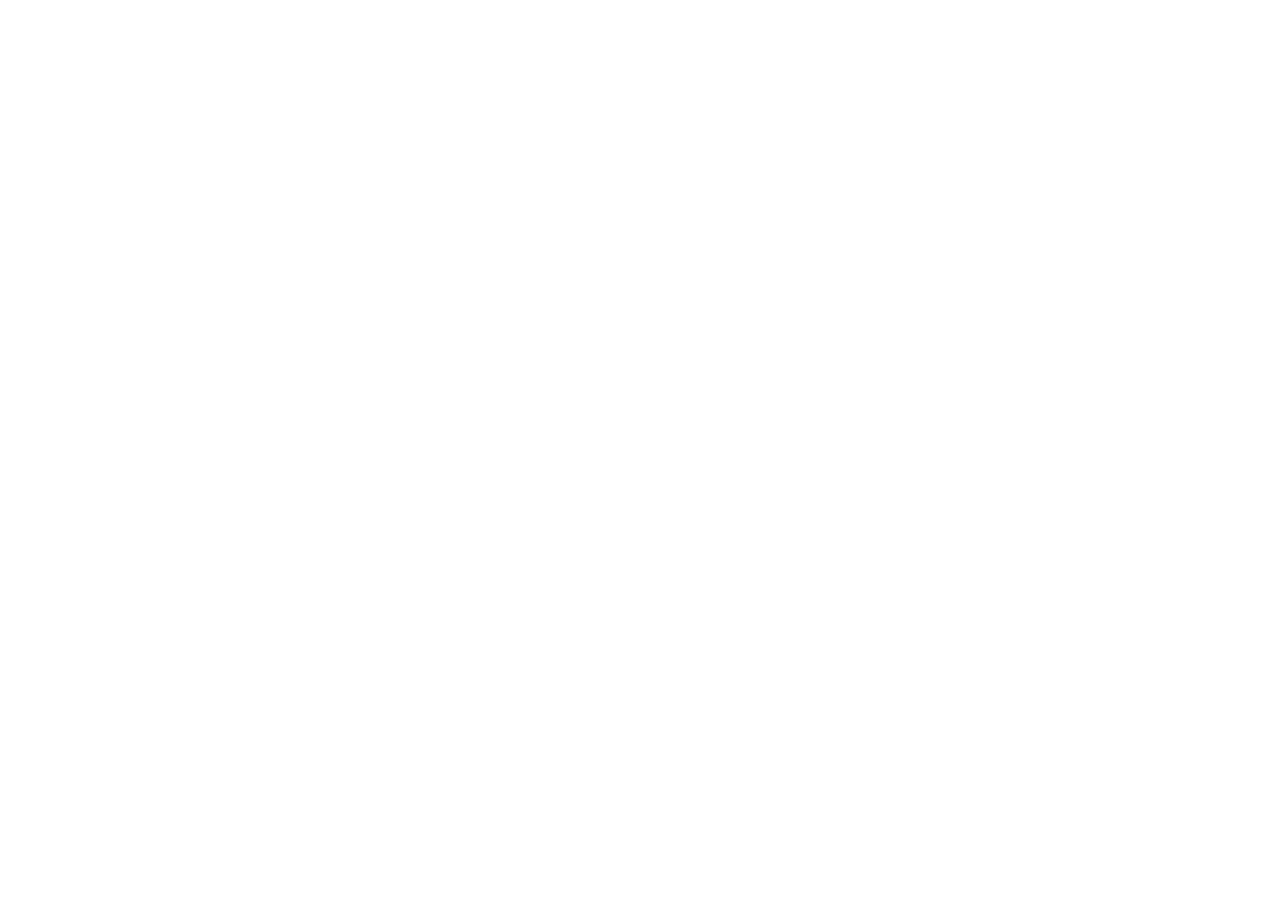
==== index.html @ dc635f48 "Iniciando a página principal" ====
<!DOCTYPE html>
<html lang="en">
<head>
    <meta charset="UTF-8">
    <meta http-equiv="X-UA-Compatible" content="IE=edge">
    <meta name="viewport" content="width=device-width, initial-scale=1.0">
    <link rel="shortcut icon" href="favicon.ico" type="image/x-icon">
    <title>Projeto Redes Sociais</title>
</head>
<body>
    
</body>
</html>
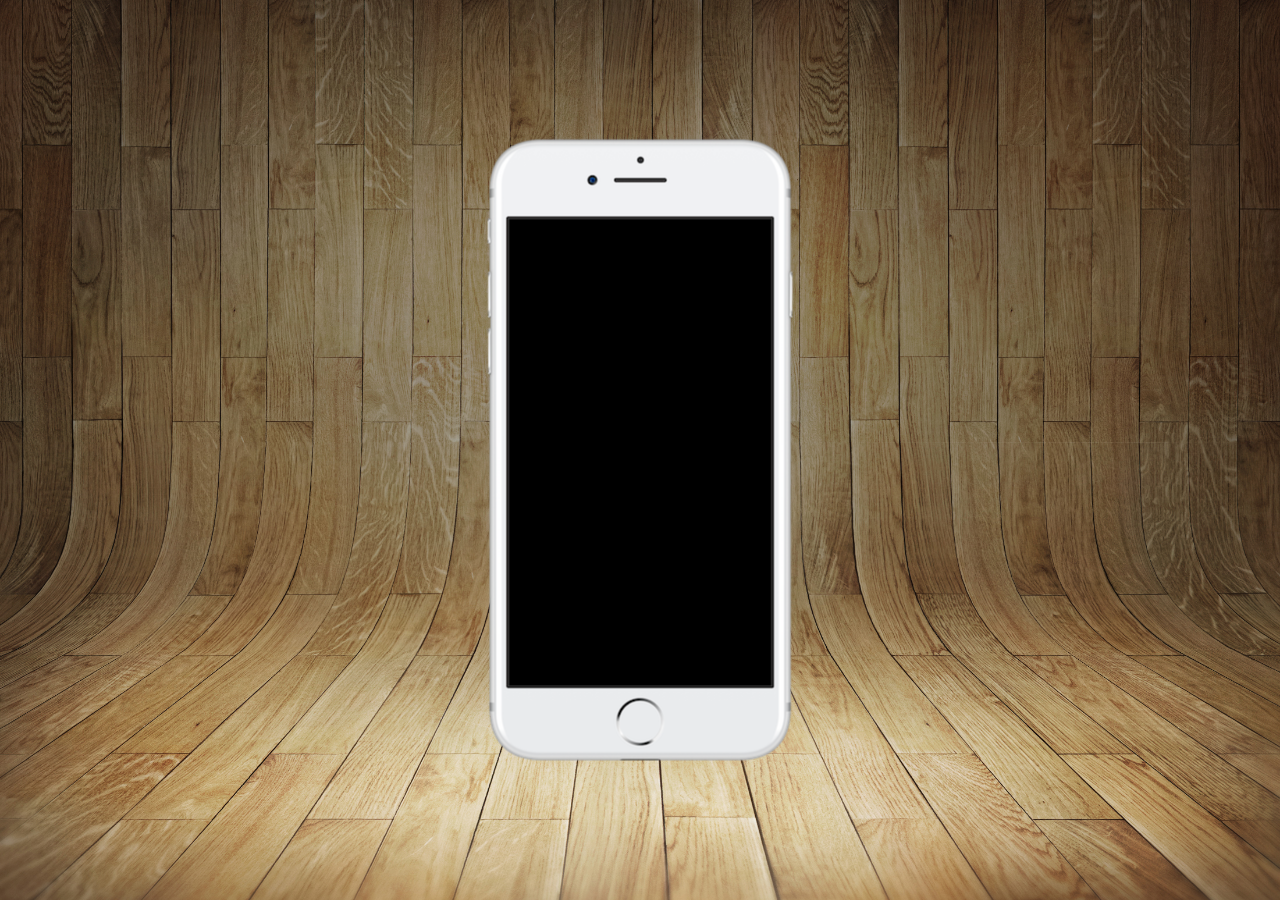
==== commit 54c80602: "CSS do celular e fundo feito." ====
--- a/index.html
+++ b/index.html
@@ -5,9 +5,18 @@
     <meta http-equiv="X-UA-Compatible" content="IE=edge">
     <meta name="viewport" content="width=device-width, initial-scale=1.0">
     <link rel="shortcut icon" href="favicon.ico" type="image/x-icon">
+    <link rel="stylesheet" href="estilos/style.css">
     <title>Projeto Redes Sociais</title>
 </head>
 <body>
-    
+    <main>
+        <section id="celular">
+
+        </section>
+
+        <section id="sociais">
+
+        </section>
+    </main>
 </body>
 </html>--- a/estilos/style.css
+++ b/estilos/style.css
@@ -0,0 +1,36 @@
+@charset "UTF-8";
+
+*{
+    margin: 0;
+    padding: 0;
+    font-family: Arial, Helvetica, sans-serif;
+}
+
+html,body{
+    height: 100vh;
+    width: 100vw;
+    background-color: black;
+}
+
+body{
+    background: url('../imagens/fundo-madeira.jpg') no-repeat top center;
+    background-size: cover;
+    background-attachment: fixed;
+}
+
+main{
+    height: 100vh;
+    position: relative;
+}
+
+section#celular{
+    height: 627px;
+    width: 311px;
+    background: url('../imagens/frame-iphone.png') no-repeat;
+    position: absolute;
+    top: 50%;
+    left: 50%;
+
+    transform: translate(-50%, -50%);
+}
+
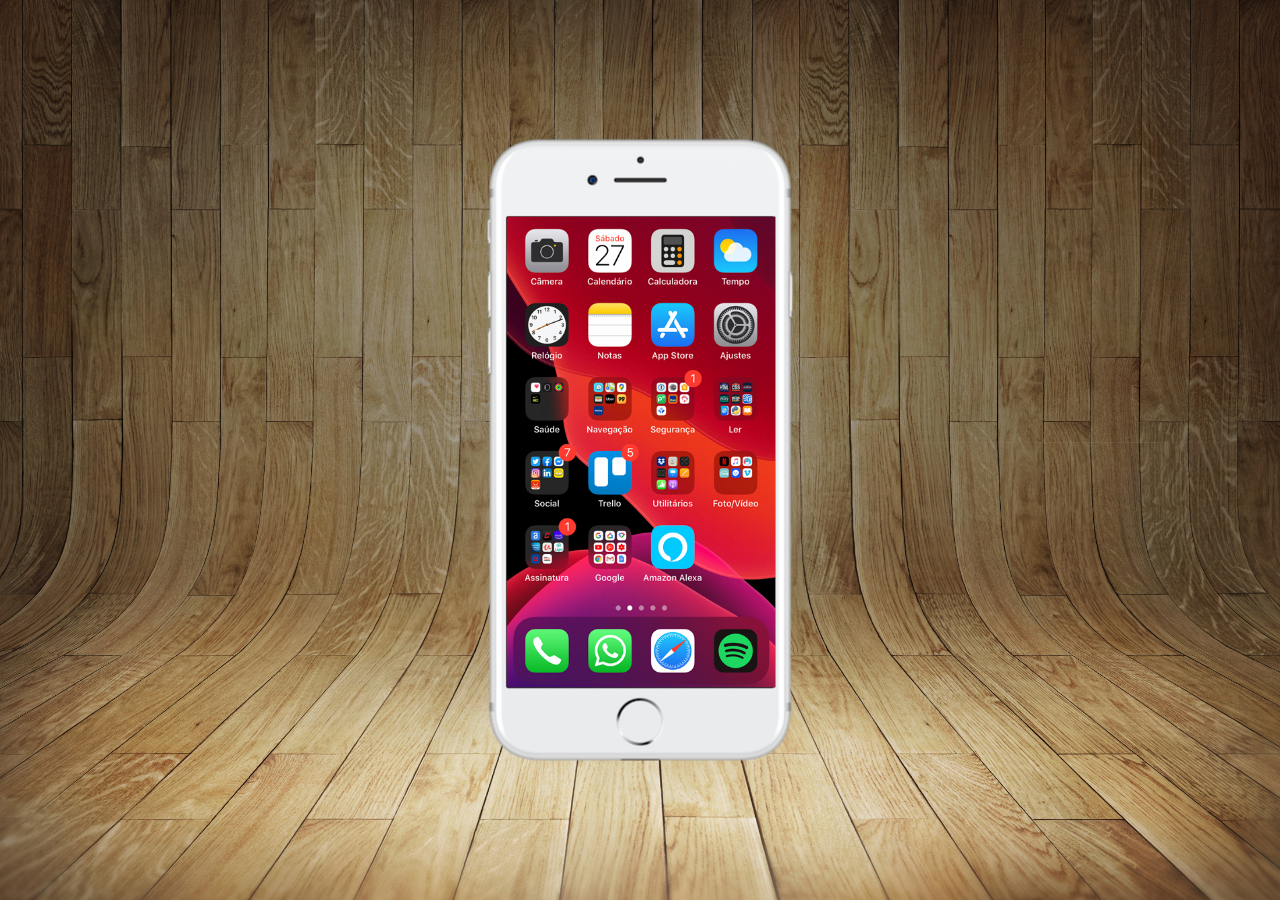
==== commit 1eba1b81: "Criando a tela de home do celular" ====
--- a/index.html
+++ b/index.html
@@ -11,7 +11,7 @@
 <body>
     <main>
         <section id="celular">
-
+            <iframe src="home.html" frameborder="0" name="tela" id="tela"></iframe>
         </section>
 
         <section id="sociais">
--- a/estilos/style.css
+++ b/estilos/style.css
@@ -34,3 +34,10 @@
     transform: translate(-50%, -50%);
 }
 
+iframe#tela{
+    position: relative;
+    top: 80px;
+    left: 22px;
+    width: 269px;
+    height: 471px;
+}
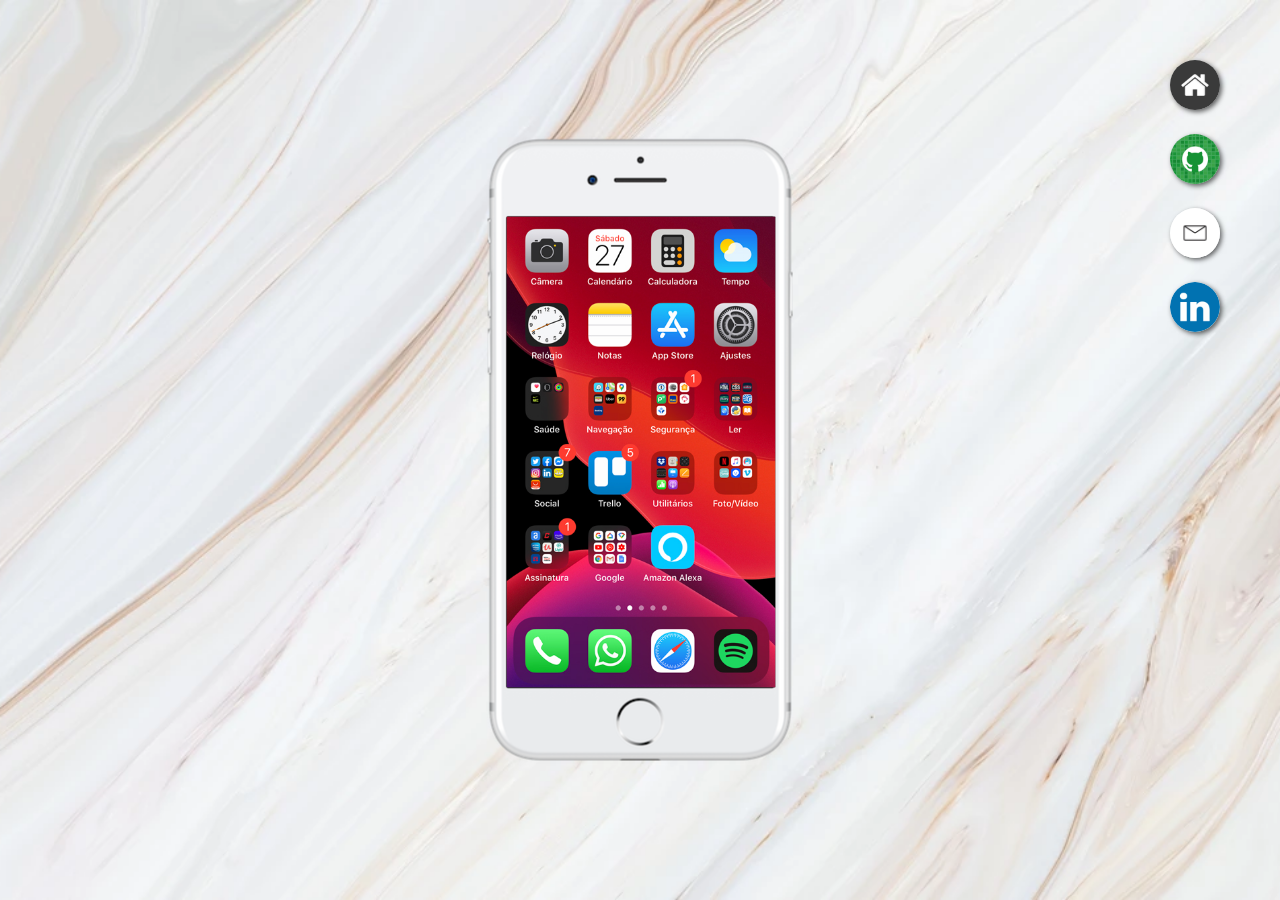
==== commit c530d7b2: "Botões criados e fundo alterado" ====
--- a/index.html
+++ b/index.html
@@ -11,11 +11,27 @@
 <body>
     <main>
         <section id="celular">
-            <iframe src="home.html" frameborder="0" name="tela" id="tela"></iframe>
+            <iframe src="home.html" frameborder="0" name="tela" id="tela">
+                Seu navegador não é compativel com isso :(
+            </iframe>
         </section>
 
         <section id="sociais">
+            <a href="#" target="tela">
+                <img src="imagens/logo-home.jpg" alt="Home">
+            </a><br>
 
+            <a href="#" target="tela">
+                <img src="imagens/logo-github.jpg" alt="GitHub" >
+            </a><br>
+
+            <a href="#" target="tela">
+                <img src="imagens/logo-email.png" alt="">
+            </a><br>
+            
+            <a href="#" target="tela">
+                <img src="imagens/logo-linkedin.png" alt="">
+            </a><br>
         </section>
     </main>
 </body>
--- a/estilos/style.css
+++ b/estilos/style.css
@@ -13,7 +13,7 @@
 }
 
 body{
-    background: url('../imagens/fundo-madeira.jpg') no-repeat top center;
+    background: url('../imagens/fundo-marmore.webp') no-repeat top center;
     background-size: cover;
     background-attachment: fixed;
 }
@@ -41,3 +41,21 @@
     width: 269px;
     height: 471px;
 }
+
+section#sociais{
+    text-align: right;
+    padding: 50px;
+}
+
+section#sociais img{
+    width: 50px;
+    margin: 10px;
+    border-radius: 50%;
+    box-shadow: 2px 2px 5px rgba(0, 0, 0, 0.61);
+}
+
+section#sociais img:hover{
+    transform: translate(-10px, -10px);
+    transition: transform .7s;
+    box-shadow: 2px 2px 5px rgba(255, 255, 255, 0.11);
+}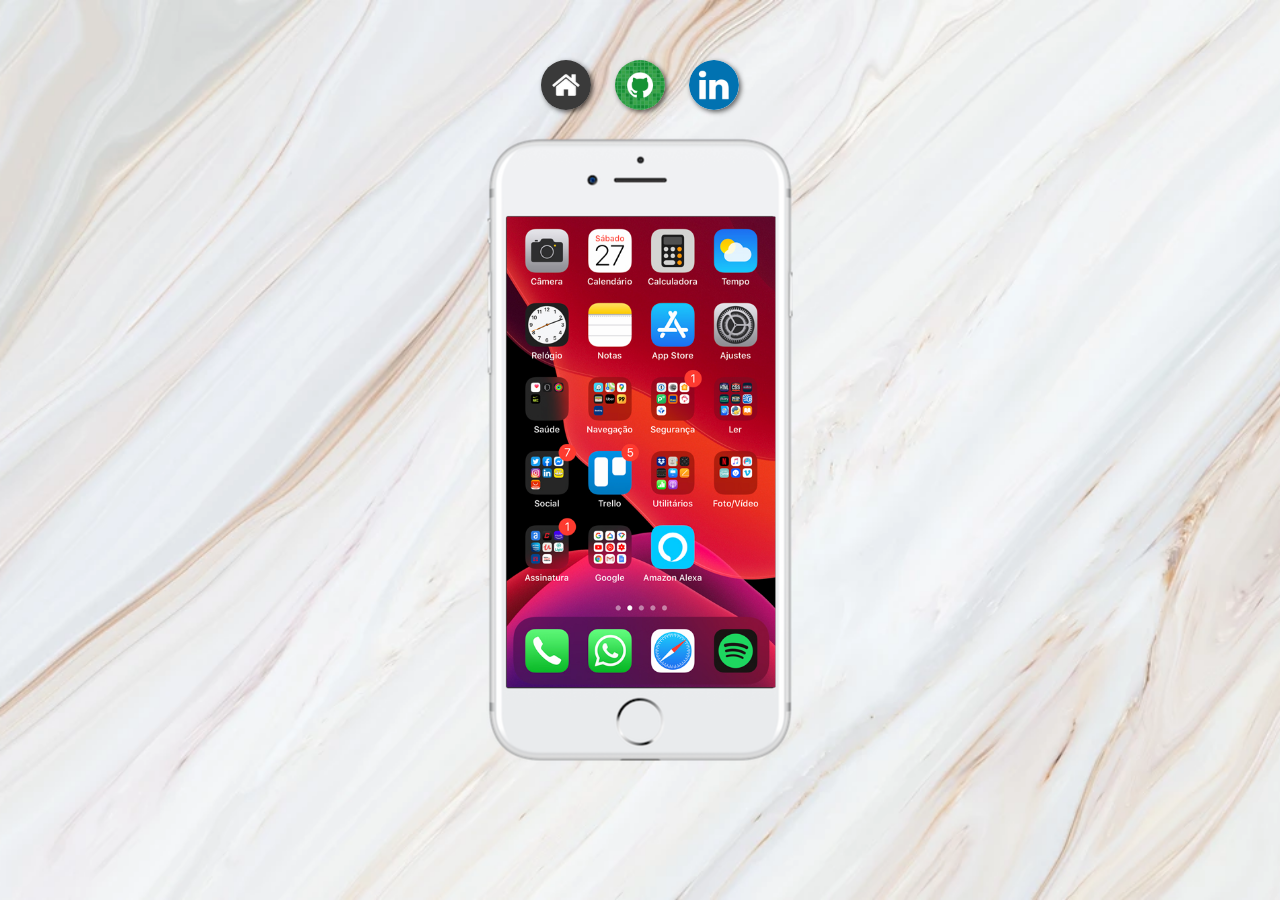
==== commit 3584fa99: "Links para redes sociais e imagens colocadas" ====
--- a/index.html
+++ b/index.html
@@ -17,21 +17,17 @@
         </section>
 
         <section id="sociais">
-            <a href="#" target="tela">
+            <a href="home.html" target="tela">
                 <img src="imagens/logo-home.jpg" alt="Home">
-            </a><br>
+            </a>
 
-            <a href="#" target="tela">
+            <a href="github.html" target="tela">
                 <img src="imagens/logo-github.jpg" alt="GitHub" >
-            </a><br>
-
-            <a href="#" target="tela">
-                <img src="imagens/logo-email.png" alt="">
-            </a><br>
+            </a>
             
-            <a href="#" target="tela">
+            <a href="linkedin.html" target="tela">
                 <img src="imagens/logo-linkedin.png" alt="">
-            </a><br>
+            </a>
         </section>
     </main>
 </body>
--- a/estilos/style.css
+++ b/estilos/style.css
@@ -1,15 +1,15 @@
 @charset "UTF-8";
-
+@import url('https://fonts.googleapis.com/css2?family=Roboto:wght@300&family=Sriracha&display=swap');
 *{
     margin: 0;
     padding: 0;
-    font-family: Arial, Helvetica, sans-serif;
+    font-family: 'Roboto', sans-serif;
 }
 
 html,body{
     height: 100vh;
     width: 100vw;
-    background-color: black;
+    background-color: rgb(255, 255, 255);
 }
 
 body{
@@ -43,7 +43,7 @@
 }
 
 section#sociais{
-    text-align: right;
+    text-align: center;
     padding: 50px;
 }
 
@@ -58,4 +58,8 @@
     transform: translate(-10px, -10px);
     transition: transform .7s;
     box-shadow: 2px 2px 5px rgba(255, 255, 255, 0.11);
+}
+
+a{
+    text-decoration: none;
 }